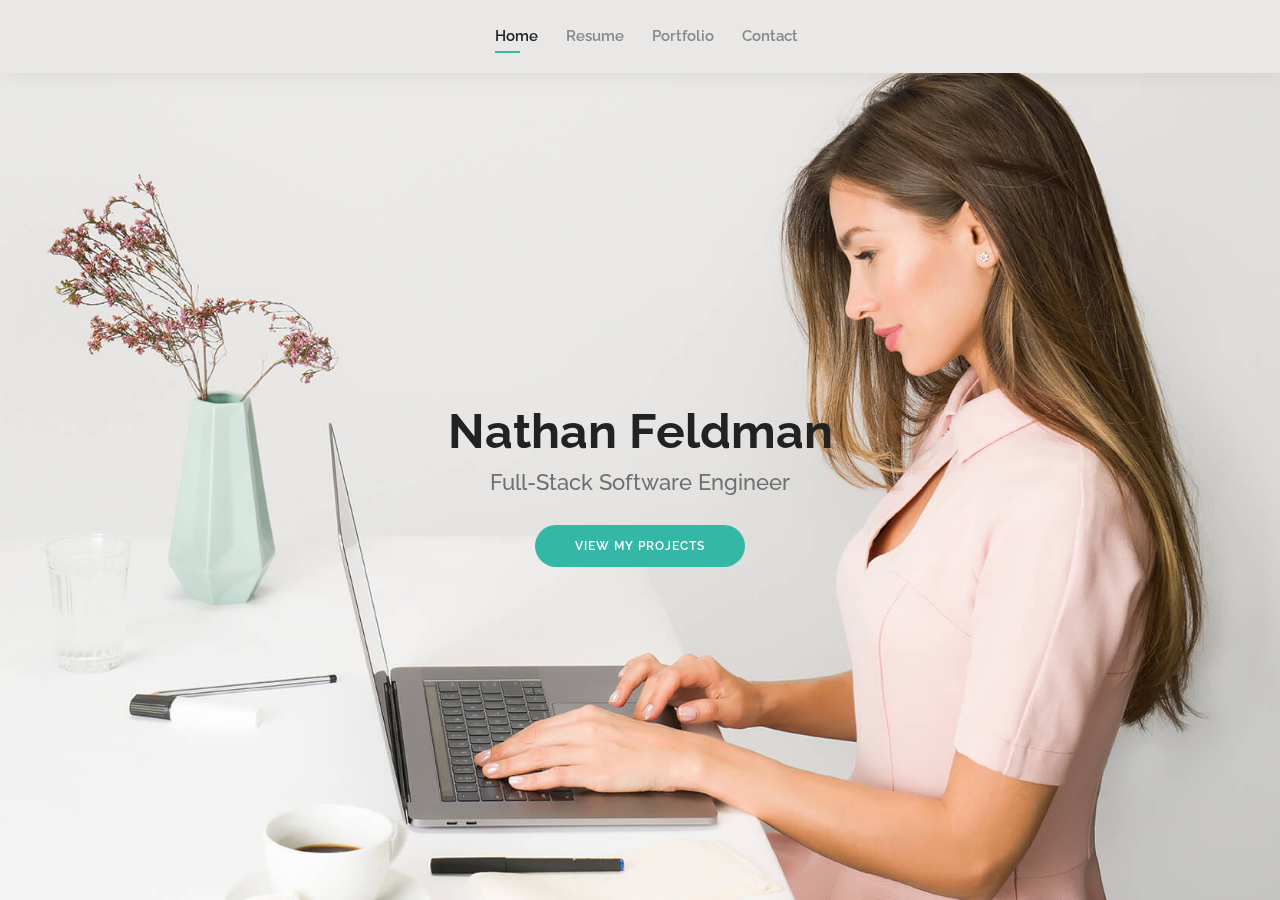
==== index.html @ bcf9ecaf "initial changes, formatting, removing content" ====
<!DOCTYPE html>
<html lang="en">

<head>
  <meta charset="utf-8">
  <meta content="width=device-width, initial-scale=1.0" name="viewport">

  <title>Nathan Feldman - Home</title>
  <meta content="" name="description">
  <meta content="" name="keywords">

  <!-- Favicons -->
  <link href="./favicon.ico" rel="icon">

  <!-- Google Fonts -->
  <link href="https://fonts.googleapis.com/css?family=Open+Sans:300,300i,400,400i,600,600i,700,700i|Raleway:300,300i,400,400i,500,500i,600,600i,700,700i|Poppins:300,300i,400,400i,500,500i,600,600i,700,700i" rel="stylesheet">

  <!-- Vendor CSS Files -->
  <link href="assets/vendor/aos/aos.css" rel="stylesheet">
  <link href="assets/vendor/bootstrap/css/bootstrap.min.css" rel="stylesheet">
  <link href="assets/vendor/bootstrap-icons/bootstrap-icons.css" rel="stylesheet">
  <link href="assets/vendor/boxicons/css/boxicons.min.css" rel="stylesheet">
  <link href="assets/vendor/glightbox/css/glightbox.min.css" rel="stylesheet">
  <link href="assets/vendor/swiper/swiper-bundle.min.css" rel="stylesheet">

  <!-- Template Main CSS File -->
  <link href="assets/css/style.css" rel="stylesheet">
</head>

<body>

  <!-- ======= Header ======= -->
  <header id="header" class="fixed-top">
    <div class="container-fluid d-flex justify-content-between align-items-center">

      <!-- Uncomment below if you prefer to use an image logo -->
      <!-- <a href="index.html" class="logo"><img src="assets/img/logo.png" alt="" class="img-fluid"></a>-->

      <nav id="navbar" class="navbar order-last order-lg-0" style="margin-left: auto; margin-right: auto;">
        <ul>
          <li><a class="active" href="index.html">Home</a></li>
          <li><a href="resume.html">Resume</a></li>
          <li><a href="portfolio.html">Portfolio</a></li>
          <li><a href="contact.html">Contact</a></li>
        </ul>
        <i class="bi bi-list mobile-nav-toggle"></i>
      </nav><!-- .navbar -->

      <div class="header-social-links">
      </div>

    </div>

  </header><!-- End Header -->

  <!-- ======= Hero Section ======= -->
  <section id="hero" class="d-flex align-items-center">
    <div class="container d-flex flex-column align-items-center" data-aos="zoom-in" data-aos-delay="100">
      <h1>Nathan Feldman</h1>
      <h2>Full-Stack Software Engineer</h2>
      <a href="portfolio.html" class="btn-about">View My Projects</a>
    </div>
  </section><!-- End Hero -->

  <div id="preloader"></div>
  <a href="#" class="back-to-top d-flex align-items-center justify-content-center"><i class="bi bi-arrow-up-short"></i></a>

  <!-- Vendor JS Files -->
  <script src="assets/vendor/aos/aos.js"></script>
  <script src="assets/vendor/bootstrap/js/bootstrap.bundle.min.js"></script>
  <script src="assets/vendor/glightbox/js/glightbox.min.js"></script>
  <script src="assets/vendor/isotope-layout/isotope.pkgd.min.js"></script>
  <script src="assets/vendor/php-email-form/validate.js"></script>
  <script src="assets/vendor/purecounter/purecounter.js"></script>
  <script src="assets/vendor/swiper/swiper-bundle.min.js"></script>
  <script src="assets/vendor/waypoints/noframework.waypoints.js"></script>

  <!-- Template Main JS File -->
  <script src="assets/js/main.js"></script>

</body>

</html>
---- assets/css/style.css ----
/**
* Template Name: Kelly - v4.6.0
* Template URL: https://bootstrapmade.com/kelly-free-bootstrap-cv-resume-html-template/
* Author: BootstrapMade.com
* License: https://bootstrapmade.com/license/
*/

/*--------------------------------------------------------------
# General
--------------------------------------------------------------*/
body {
  font-family: "Open Sans", sans-serif;
  color: #444444;
}

a {
  color: #34b7a7;
  text-decoration: none;
}

a:hover {
  color: #51cdbe;
  text-decoration: none;
}

h1, h2, h3, h4, h5, h6 {
  font-family: "Raleway", sans-serif;
}

#main {
  margin-top: 50px;
}
@media (max-width: 992px) {
  #main {
    margin-top: 30px;
  }
}

/*--------------------------------------------------------------
# Preloader
--------------------------------------------------------------*/
#preloader {
  position: fixed;
  top: 0;
  left: 0;
  right: 0;
  bottom: 0;
  z-index: 9999;
  overflow: hidden;
  background: #fff;
}

#preloader:before {
  content: "";
  position: fixed;
  top: calc(50% - 30px);
  left: calc(50% - 30px);
  border: 6px solid #34b7a7;
  border-top-color: #dcf5f2;
  border-radius: 50%;
  width: 60px;
  height: 60px;
  -webkit-animation: animate-preloader 1s linear infinite;
  animation: animate-preloader 1s linear infinite;
}

@-webkit-keyframes animate-preloader {
  0% {
    transform: rotate(0deg);
  }
  100% {
    transform: rotate(360deg);
  }
}

@keyframes animate-preloader {
  0% {
    transform: rotate(0deg);
  }
  100% {
    transform: rotate(360deg);
  }
}
/*--------------------------------------------------------------
# Back to top button
--------------------------------------------------------------*/
.back-to-top {
  position: fixed;
  visibility: hidden;
  opacity: 0;
  right: 15px;
  bottom: 15px;
  z-index: 996;
  background: #34b7a7;
  width: 40px;
  height: 40px;
  border-radius: 50px;
  transition: all 0.4s;
}
.back-to-top i {
  font-size: 24px;
  color: #fff;
  line-height: 0;
}
.back-to-top:hover {
  background: #49cbbb;
  color: #fff;
}
.back-to-top.active {
  visibility: visible;
  opacity: 1;
}

/*--------------------------------------------------------------
# Header
--------------------------------------------------------------*/
#header {
  background: #e9e8e6;
  box-shadow: 0px 0px 25px 0 rgba(0, 0, 0, 0.08);
  z-index: 997;
  padding: 15px 0;
}
#header .logo {
  font-size: 32px;
  margin: 0;
  padding: 0;
  line-height: 1;
  font-weight: 400;
  letter-spacing: 2px;
  text-transform: uppercase;
}
#header .logo a {
  color: #222222;
}
#header .logo img {
  max-height: 40px;
}
@media (max-width: 992px) {
  #header .logo {
    font-size: 28px;
  }
}

/*--------------------------------------------------------------
# Header Social Links
--------------------------------------------------------------*/
.header-social-links {
  padding-right: 15px;
}
.header-social-links a {
  color: #6f6f6f;
  padding-left: 6px;
  display: inline-block;
  line-height: 0px;
  transition: 0.3s;
  font-size: 16px;
}
.header-social-links a:hover {
  color: #34b7a7;
}

/*--------------------------------------------------------------
# Navigation Menu
--------------------------------------------------------------*/
/**
* Desktop Navigation 
*/
.navbar {
  padding: 0;
}
.navbar ul {
  margin: 0;
  padding: 0;
  display: flex;
  list-style: none;
  align-items: center;
}
.navbar li {
  position: relative;
  padding: 10px 0 10px 28px;
}
.navbar a, .navbar a:focus {
  display: flex;
  align-items: center;
  justify-content: space-between;
  font-family: "Raleway", sans-serif;
  font-size: 15px;
  font-weight: 600;
  color: #888888;
  white-space: nowrap;
  transition: 0.3s;
  position: relative;
}
.navbar a i, .navbar a:focus i {
  font-size: 12px;
  line-height: 0;
  margin-left: 5px;
}
.navbar > ul > li > a:before {
  content: "";
  position: absolute;
  width: 0;
  height: 2px;
  bottom: -5px;
  left: 0;
  background-color: #34b7a7;
  visibility: hidden;
  width: 0px;
  transition: all 0.3s ease-in-out 0s;
}
.navbar a:hover:before, .navbar li:hover > a:before, .navbar .active:before {
  visibility: visible;
  width: 25px;
}
.navbar a:hover, .navbar .active, .navbar .active:focus, .navbar li:hover > a {
  color: #222222;
}
.navbar .dropdown ul {
  display: block;
  position: absolute;
  left: 14px;
  top: calc(100% + 30px);
  margin: 0;
  padding: 10px 0;
  z-index: 99;
  opacity: 0;
  visibility: hidden;
  background: #fff;
  box-shadow: 0px 0px 30px rgba(127, 137, 161, 0.25);
  transition: 0.3s;
  border-radius: 4px;
}
.navbar .dropdown ul li {
  min-width: 200px;
  padding: 0;
}
.navbar .dropdown ul a {
  padding: 10px 20px;
  font-size: 15px;
  text-transform: none;
  font-weight: 600;
}
.navbar .dropdown ul a i {
  font-size: 12px;
}
.navbar .dropdown ul a:hover, .navbar .dropdown ul .active:hover, .navbar .dropdown ul li:hover > a {
  color: #34b7a7;
}
.navbar .dropdown:hover > ul {
  opacity: 1;
  top: 100%;
  visibility: visible;
}
.navbar .dropdown .dropdown ul {
  top: 0;
  left: calc(100% - 30px);
  visibility: hidden;
}
.navbar .dropdown .dropdown:hover > ul {
  opacity: 1;
  top: 0;
  left: 100%;
  visibility: visible;
}
@media (max-width: 1366px) {
  .navbar .dropdown .dropdown ul {
    left: -90%;
  }
  .navbar .dropdown .dropdown:hover > ul {
    left: -100%;
  }
}

/**
* Mobile Navigation 
*/
.mobile-nav-toggle {
  color: #222222;
  font-size: 28px;
  cursor: pointer;
  display: none;
  line-height: 0;
  transition: 0.5s;
}
.mobile-nav-toggle.bi-x {
  color: #fff;
}

@media (max-width: 991px) {
  .mobile-nav-toggle {
    display: block;
  }

  .navbar ul {
    display: none;
  }
}
.navbar-mobile {
  position: fixed;
  overflow: hidden;
  top: 0;
  right: 0;
  left: 0;
  bottom: 0;
  background: rgba(9, 9, 9, 0.9);
  transition: 0.3s;
  z-index: 999;
}
.navbar-mobile .mobile-nav-toggle {
  position: absolute;
  top: 15px;
  right: 15px;
}
.navbar-mobile ul {
  display: block;
  position: absolute;
  top: 55px;
  right: 15px;
  bottom: 15px;
  left: 15px;
  padding: 10px 0;
  border-radius: 10px;
  background-color: #fff;
  overflow-y: auto;
  transition: 0.3s;
}
.navbar-mobile a, .navbar-mobile a:focus {
  font-size: 15px;
  padding-right: 15px;
  color: #222222;
}
.navbar-mobile a:hover, .navbar-mobile .active, .navbar-mobile li:hover > a {
  color: #34b7a7;
}
.navbar-mobile .getstarted, .navbar-mobile .getstarted:focus {
  margin: 15px;
}
.navbar-mobile .dropdown ul {
  position: static;
  display: none;
  margin: 10px 20px;
  padding: 10px 0;
  z-index: 99;
  opacity: 1;
  visibility: visible;
  background: #fff;
  box-shadow: 0px 0px 30px rgba(127, 137, 161, 0.25);
}
.navbar-mobile .dropdown ul li {
  min-width: 200px;
}
.navbar-mobile .dropdown ul a {
  padding: 10px 20px;
}
.navbar-mobile .dropdown ul a i {
  font-size: 12px;
}
.navbar-mobile .dropdown ul a:hover, .navbar-mobile .dropdown ul .active:hover, .navbar-mobile .dropdown ul li:hover > a {
  color: #34b7a7;
}
.navbar-mobile .dropdown > .dropdown-active {
  display: block;
}

/*--------------------------------------------------------------
# Hero Section
--------------------------------------------------------------*/
#hero {
  width: 100%;
  height: 100vh;
  background: url("../img/hero-bg.jpg") top right;
  background-size: cover;
}
#hero .container {
  padding-top: 70px;
  position: relative;
}
@media (max-width: 992px) {
  #hero .container {
    padding-top: 58px;
  }
}
#hero h1 {
  margin: 0;
  font-size: 48px;
  font-weight: 700;
  line-height: 56px;
  color: #222222;
}
#hero h2 {
  color: #6f6f6f;
  margin: 10px 0 0 0;
  font-size: 22px;
}
#hero .btn-about {
  font-family: "Raleway", sans-serif;
  text-transform: uppercase;
  font-weight: 600;
  font-size: 12px;
  letter-spacing: 1px;
  display: inline-block;
  padding: 12px 40px;
  border-radius: 50px;
  transition: 0.5s;
  margin-top: 30px;
  color: #fff;
  background: #34b7a7;
}
#hero .btn-about:hover {
  background: #3dc8b7;
}
@media (min-width: 1024px) {
  #hero {
    background-attachment: fixed;
  }
}
@media (max-width: 992px) {
  #hero:before {
    content: "";
    background: rgba(255, 255, 255, 0.8);
    position: absolute;
    bottom: 0;
    top: 0;
    left: 0;
    right: 0;
  }
  #hero h1 {
    font-size: 28px;
    line-height: 36px;
  }
  #hero h2 {
    font-size: 18px;
    line-height: 24px;
  }
}

/*--------------------------------------------------------------
# Sections General
--------------------------------------------------------------*/
section {
  padding: 60px 0;
}

.section-bg {
  background-color: #e7f8f6;
}

.section-title {
  text-align: center;
  padding-bottom: 30px;
}
.section-title h2 {
  font-size: 32px;
  font-weight: bold;
  text-transform: uppercase;
  margin-bottom: 20px;
  padding-bottom: 20px;
  position: relative;
}
.section-title h2::after {
  content: "";
  position: absolute;
  display: block;
  width: 50px;
  height: 3px;
  background: #34b7a7;
  bottom: 0;
  left: calc(50% - 25px);
}
.section-title p {
  margin-bottom: 0;
}

/*--------------------------------------------------------------
# Cta
--------------------------------------------------------------*/
.cta {
  background: linear-gradient(rgba(0, 0, 0, 0.6), rgba(0, 0, 0, 0.6)), url("../img/bg-1.jpg") fixed center center;
  background-size: cover;
  padding: 80px 0;
}
.cta h3 {
  color: #fff;
  font-size: 28px;
  font-weight: 700;
}
.cta p {
  color: #fff;
}
.cta .cta-btn {
  font-family: "Raleway", sans-serif;
  text-transform: uppercase;
  font-weight: 500;
  font-size: 16px;
  letter-spacing: 1px;
  display: inline-block;
  padding: 8px 20px;
  border-radius: 2px;
  transition: 0.5s;
  margin: 10px;
  border: 2px solid #fff;
  color: #fff;
}
.cta .cta-btn:hover {
  background: #34b7a7;
  border: 2px solid #34b7a7;
}
@media (max-width: 1024px) {
  .cta {
    background-attachment: scroll;
  }
}
@media (min-width: 769px) {
  .cta .cta-btn-container {
    display: flex;
    align-items: center;
    justify-content: flex-end;
  }
}

/*--------------------------------------------------------------
# About
--------------------------------------------------------------*/
.about .content h3 {
  font-weight: 700;
  font-size: 26px;
  color: #555555;
}
.about .content ul {
  list-style: none;
  padding: 0;
}
.about .content ul li {
  padding-bottom: 10px;
}
.about .content ul i {
  font-size: 20px;
  padding-right: 2px;
  color: #34b7a7;
}
.about .content p:last-child {
  margin-bottom: 0;
}

/*--------------------------------------------------------------
# Skills
--------------------------------------------------------------*/
.skills .progress {
  height: 60px;
  display: block;
  background: none;
  border-radius: 0;
}
.skills .progress .skill {
  padding: 10px 0;
  margin: 0 0 6px 0;
  text-transform: uppercase;
  display: block;
  font-weight: 600;
  font-family: "Poppins", sans-serif;
  color: #222222;
}
.skills .progress .skill .val {
  float: right;
  font-style: normal;
}
.skills .progress-bar-wrap {
  background: #f3f3f3;
}
.skills .progress-bar {
  width: 1px;
  height: 10px;
  transition: 0.9s;
  background-color: #34b7a7;
}

/*--------------------------------------------------------------
# Facts
--------------------------------------------------------------*/
.facts .counters span {
  font-size: 48px;
  display: block;
  color: #34b7a7;
}
.facts .counters p {
  padding: 0;
  margin: 0 0 20px 0;
  font-family: "Raleway", sans-serif;
  font-size: 14px;
}

/*--------------------------------------------------------------
# Testimonials
--------------------------------------------------------------*/
.testimonials .section-header {
  margin-bottom: 40px;
}
.testimonials .testimonials-carousel, .testimonials .testimonials-slider {
  overflow: hidden;
}
.testimonials .testimonial-item {
  text-align: center;
}
.testimonials .testimonial-item .testimonial-img {
  width: 120px;
  border-radius: 50%;
  border: 4px solid #fff;
  margin: 0 auto;
}
.testimonials .testimonial-item h3 {
  font-size: 20px;
  font-weight: bold;
  margin: 10px 0 5px 0;
  color: #111;
}
.testimonials .testimonial-item h4 {
  font-size: 14px;
  color: #999;
  margin: 0 0 15px 0;
}
.testimonials .testimonial-item .quote-icon-left, .testimonials .testimonial-item .quote-icon-right {
  color: #c8efea;
  font-size: 26px;
}
.testimonials .testimonial-item .quote-icon-left {
  display: inline-block;
  left: -5px;
  position: relative;
}
.testimonials .testimonial-item .quote-icon-right {
  display: inline-block;
  right: -5px;
  position: relative;
  top: 10px;
}
.testimonials .testimonial-item p {
  font-style: italic;
  margin: 0 auto 15px auto;
}
@media (min-width: 992px) {
  .testimonials .testimonial-item p {
    width: 80%;
  }
}
.testimonials .swiper-pagination {
  margin-top: 20px;
  position: relative;
}
.testimonials .swiper-pagination .swiper-pagination-bullet {
  width: 12px;
  height: 12px;
  background-color: #fff;
  opacity: 1;
  border: 1px solid #34b7a7;
}
.testimonials .swiper-pagination .swiper-pagination-bullet-active {
  background-color: #34b7a7;
}

/*--------------------------------------------------------------
# Resume
--------------------------------------------------------------*/
.resume .resume-title {
  font-size: 26px;
  font-weight: 400;
  margin-top: 20px;
  margin-bottom: 20px;
  color: #222222;
}
.resume .resume-item {
  padding: 0 0 20px 20px;
  margin-top: -2px;
  border-left: 2px solid #34b7a7;
  position: relative;
}
.resume .resume-item h4 {
  line-height: 18px;
  font-size: 18px;
  font-weight: 600;
  font-family: "Poppins", sans-serif;
  color: #1d685f;
  margin-bottom: 10px;
}
.resume .resume-item h5 {
  font-size: 16px;
  background: #effbf9;
  padding: 5px 15px;
  display: inline-block;
  font-weight: 600;
  margin-bottom: 10px;
  color: #34b7a7;
}
.resume .resume-item ul {
  padding-left: 20px;
}
.resume .resume-item ul li {
  padding-bottom: 10px;
}
.resume .resume-item:last-child {
  padding-bottom: 0;
}
.resume .resume-item::before {
  content: "";
  position: absolute;
  width: 16px;
  height: 16px;
  border-radius: 50px;
  left: -9px;
  top: 0;
  background: #fff;
  border: 2px solid #34b7a7;
}

/*--------------------------------------------------------------
# Services
--------------------------------------------------------------*/
.services .icon-box {
  text-align: center;
  padding: 70px 20px 80px 20px;
  transition: all ease-in-out 0.3s;
  background: #fff;
  box-shadow: 0px 0 35px 0 rgba(0, 0, 0, 0.08);
}
.services .icon-box .icon {
  margin: 0 auto;
  width: 100px;
  height: 100px;
  display: flex;
  align-items: center;
  justify-content: center;
  transition: ease-in-out 0.3s;
  position: relative;
}
.services .icon-box .icon i {
  font-size: 36px;
  transition: 0.5s;
  position: relative;
}
.services .icon-box .icon svg {
  position: absolute;
  top: 0;
  left: 0;
}
.services .icon-box .icon svg path {
  transition: 0.5s;
  fill: #f5f5f5;
}
.services .icon-box h4 {
  font-weight: 600;
  margin: 10px 0 15px 0;
  font-size: 22px;
}
.services .icon-box h4 a {
  color: #222222;
  transition: ease-in-out 0.3s;
}
.services .icon-box p {
  line-height: 24px;
  font-size: 14px;
  margin-bottom: 0;
}
.services .iconbox-blue i {
  color: #47aeff;
}
.services .iconbox-blue:hover .icon i {
  color: #fff;
}
.services .iconbox-blue:hover .icon path {
  fill: #47aeff;
}
.services .iconbox-orange i {
  color: #ffa76e;
}
.services .iconbox-orange:hover .icon i {
  color: #fff;
}
.services .iconbox-orange:hover .icon path {
  fill: #ffa76e;
}
.services .iconbox-pink i {
  color: #e80368;
}
.services .iconbox-pink:hover .icon i {
  color: #fff;
}
.services .iconbox-pink:hover .icon path {
  fill: #e80368;
}
.services .iconbox-yellow i {
  color: #ffbb2c;
}
.services .iconbox-yellow:hover .icon i {
  color: #fff;
}
.services .iconbox-yellow:hover .icon path {
  fill: #ffbb2c;
}
.services .iconbox-red i {
  color: #ff5828;
}
.services .iconbox-red:hover .icon i {
  color: #fff;
}
.services .iconbox-red:hover .icon path {
  fill: #ff5828;
}
.services .iconbox-teal i {
  color: #11dbcf;
}
.services .iconbox-teal:hover .icon i {
  color: #fff;
}
.services .iconbox-teal:hover .icon path {
  fill: #11dbcf;
}

/*--------------------------------------------------------------
# Portfolio
--------------------------------------------------------------*/
.portfolio .portfolio-item {
  margin-bottom: 30px;
}
.portfolio #portfolio-flters {
  padding: 0;
  margin: 0 auto 20px auto;
  list-style: none;
  text-align: center;
}
.portfolio #portfolio-flters li {
  cursor: pointer;
  display: inline-block;
  padding: 8px 16px 10px 16px;
  font-size: 13px;
  font-weight: 500;
  line-height: 1;
  text-transform: uppercase;
  color: #444444;
  margin-bottom: 5px;
  transition: all 0.3s ease-in-out;
  border-radius: 50px;
}
.portfolio #portfolio-flters li:hover, .portfolio #portfolio-flters li.filter-active {
  color: #fff;
  background: #34b7a7;
}
.portfolio #portfolio-flters li:last-child {
  margin-right: 0;
}
.portfolio .portfolio-wrap {
  transition: 0.3s;
  position: relative;
  overflow: hidden;
  z-index: 1;
  background: rgba(34, 34, 34, 0.6);
}
.portfolio .portfolio-wrap::before {
  content: "";
  background: rgba(34, 34, 34, 0.6);
  position: absolute;
  left: 0;
  right: 0;
  top: 0;
  bottom: 0;
  transition: all ease-in-out 0.3s;
  z-index: 2;
  opacity: 0;
}
.portfolio .portfolio-wrap img {
  transition: all ease-in-out 0.3s;
}
.portfolio .portfolio-wrap .portfolio-info {
  opacity: 0;
  position: absolute;
  top: 0;
  left: 0;
  right: 0;
  bottom: 0;
  z-index: 3;
  transition: all ease-in-out 0.3s;
  display: flex;
  flex-direction: column;
  justify-content: flex-end;
  align-items: flex-start;
  padding: 20px;
}
.portfolio .portfolio-wrap .portfolio-info h4 {
  font-size: 20px;
  color: #fff;
  font-weight: 600;
}
.portfolio .portfolio-wrap .portfolio-info p {
  color: rgba(255, 255, 255, 0.7);
  font-size: 14px;
  text-transform: uppercase;
  padding: 0;
  margin: 0;
  font-style: italic;
}
.portfolio .portfolio-wrap .portfolio-links {
  text-align: center;
  z-index: 4;
}
.portfolio .portfolio-wrap .portfolio-links a {
  color: #fff;
  margin: 0 5px 0 0;
  font-size: 28px;
  display: inline-block;
  transition: 0.3s;
}
.portfolio .portfolio-wrap .portfolio-links a:hover {
  color: #78d9cd;
}
.portfolio .portfolio-wrap:hover::before {
  opacity: 1;
}
.portfolio .portfolio-wrap:hover img {
  transform: scale(1.2);
}
.portfolio .portfolio-wrap:hover .portfolio-info {
  opacity: 1;
}

/*--------------------------------------------------------------
# Portfolio Details
--------------------------------------------------------------*/
.portfolio-details {
  padding-top: 0;
}
.portfolio-details .portfolio-details-slider img {
  width: 100%;
}
.portfolio-details .portfolio-details-slider .swiper-pagination {
  margin-top: 20px;
  position: relative;
}
.portfolio-details .portfolio-details-slider .swiper-pagination .swiper-pagination-bullet {
  width: 12px;
  height: 12px;
  background-color: #fff;
  opacity: 1;
  border: 1px solid #34b7a7;
}
.portfolio-details .portfolio-details-slider .swiper-pagination .swiper-pagination-bullet-active {
  background-color: #34b7a7;
}
.portfolio-details .portfolio-info {
  padding: 30px;
  box-shadow: 0px 0 30px rgba(34, 34, 34, 0.08);
}
.portfolio-details .portfolio-info h3 {
  font-size: 22px;
  font-weight: 700;
  margin-bottom: 20px;
  padding-bottom: 20px;
  border-bottom: 1px solid #eee;
}
.portfolio-details .portfolio-info ul {
  list-style: none;
  padding: 0;
  font-size: 15px;
}
.portfolio-details .portfolio-info ul li + li {
  margin-top: 10px;
}
.portfolio-details .portfolio-description {
  padding-top: 30px;
}
.portfolio-details .portfolio-description h2 {
  font-size: 26px;
  font-weight: 700;
  margin-bottom: 20px;
}
.portfolio-details .portfolio-description p {
  padding: 0;
}

/*--------------------------------------------------------------
# Contact
--------------------------------------------------------------*/
.contact .info {
  width: 100%;
  background: #fff;
}
.contact .info i {
  font-size: 20px;
  color: #34b7a7;
  float: left;
  width: 44px;
  height: 44px;
  background: #effbf9;
  display: flex;
  justify-content: center;
  align-items: center;
  border-radius: 50px;
  transition: all 0.3s ease-in-out;
}
.contact .info h4 {
  padding: 0 0 0 60px;
  font-size: 22px;
  font-weight: 600;
  margin-bottom: 5px;
  color: #222222;
}
.contact .info p {
  padding: 0 0 0 60px;
  margin-bottom: 0;
  font-size: 14px;
  color: #555555;
}
.contact .info .email, .contact .info .phone {
  margin-top: 40px;
}
.contact .info .email:hover i, .contact .info .address:hover i, .contact .info .phone:hover i {
  background: #34b7a7;
  color: #fff;
}
.contact .php-email-form {
  width: 100%;
  background: #fff;
}
.contact .php-email-form .form-group {
  padding-bottom: 8px;
}
.contact .php-email-form .error-message {
  display: none;
  color: #fff;
  background: #ed3c0d;
  text-align: center;
  padding: 15px;
  font-weight: 600;
}
.contact .php-email-form .sent-message {
  display: none;
  color: #fff;
  background: #18d26e;
  text-align: center;
  padding: 15px;
  font-weight: 600;
}
.contact .php-email-form .loading {
  display: none;
  background: #fff;
  text-align: center;
  padding: 15px;
}
.contact .php-email-form .loading:before {
  content: "";
  display: inline-block;
  border-radius: 50%;
  width: 24px;
  height: 24px;
  margin: 0 10px -6px 0;
  border: 3px solid #18d26e;
  border-top-color: #eee;
  -webkit-animation: animate-loading 1s linear infinite;
  animation: animate-loading 1s linear infinite;
}
.contact .php-email-form input, .contact .php-email-form textarea {
  border-radius: 4px;
  box-shadow: none;
  font-size: 14px;
}
.contact .php-email-form input:focus, .contact .php-email-form textarea:focus {
  border-color: #34b7a7;
}
.contact .php-email-form input {
  height: 44px;
}
.contact .php-email-form textarea {
  padding: 10px 12px;
}
.contact .php-email-form button[type=submit] {
  background: #34b7a7;
  border: 0;
  padding: 10px 30px 12px 30px;
  color: #fff;
  transition: 0.4s;
  border-radius: 50px;
}
.contact .php-email-form button[type=submit]:hover {
  background: #3dc8b7;
}
@-webkit-keyframes animate-loading {
  0% {
    transform: rotate(0deg);
  }
  100% {
    transform: rotate(360deg);
  }
}
@keyframes animate-loading {
  0% {
    transform: rotate(0deg);
  }
  100% {
    transform: rotate(360deg);
  }
}

/*--------------------------------------------------------------
# Footer
--------------------------------------------------------------*/
#footer {
  background: #e9e8e6;
  padding: 30px 0;
  color: #222222;
  font-size: 14px;
  text-align: center;
}
#footer .credits {
  padding-top: 5px;
  font-size: 13px;
}
#footer .credits a {
  color: #34b7a7;
}
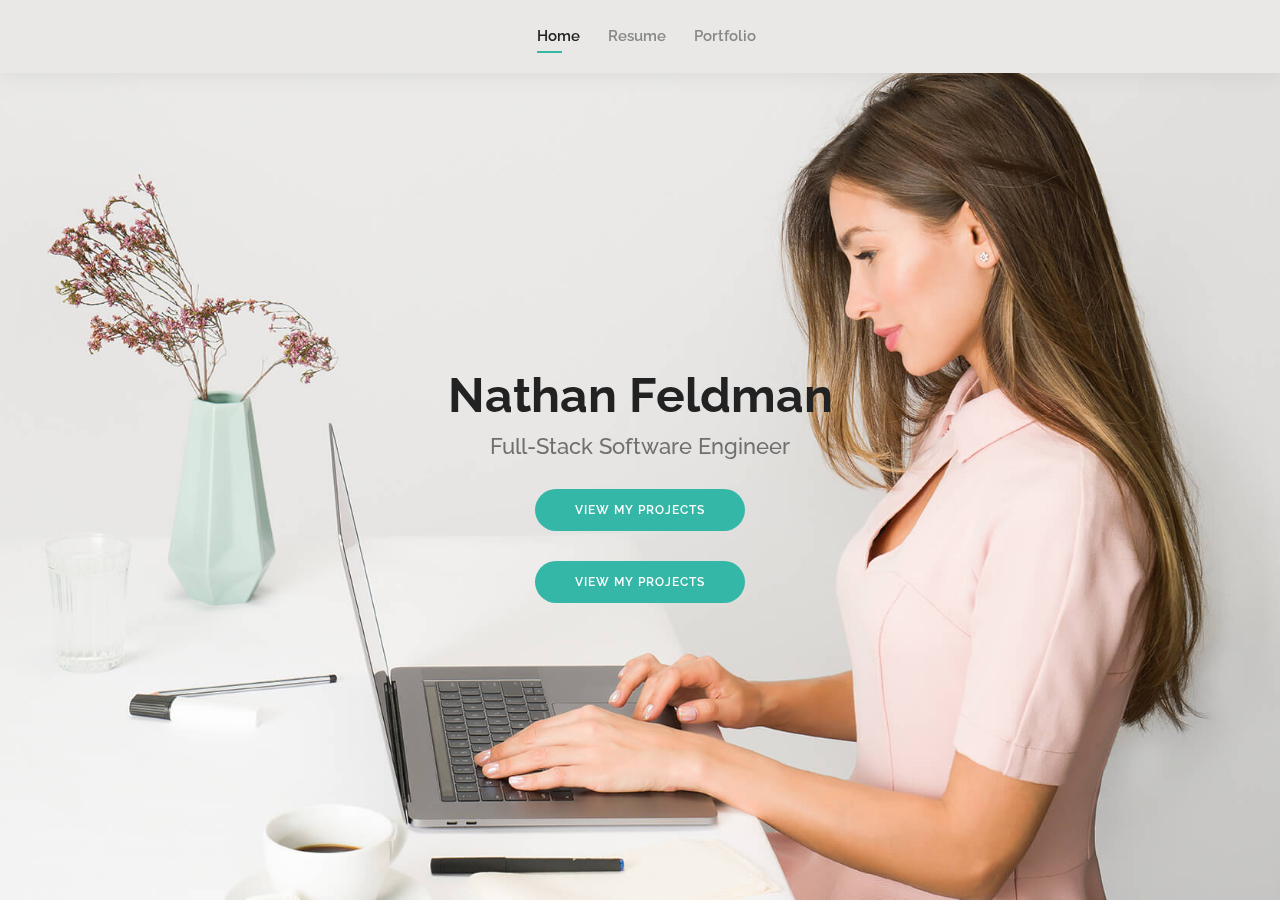
==== commit b8ff9f73: "remove contact, edit resume" ====
--- a/index.html
+++ b/index.html
@@ -41,7 +41,6 @@
           <li><a class="active" href="index.html">Home</a></li>
           <li><a href="resume.html">Resume</a></li>
           <li><a href="portfolio.html">Portfolio</a></li>
-          <li><a href="contact.html">Contact</a></li>
         </ul>
         <i class="bi bi-list mobile-nav-toggle"></i>
       </nav><!-- .navbar -->
@@ -58,6 +57,7 @@
     <div class="container d-flex flex-column align-items-center" data-aos="zoom-in" data-aos-delay="100">
       <h1>Nathan Feldman</h1>
       <h2>Full-Stack Software Engineer</h2>
+      <a href="portfolio.html" class="btn-about">View My Projects</a>
       <a href="portfolio.html" class="btn-about">View My Projects</a>
     </div>
   </section><!-- End Hero -->
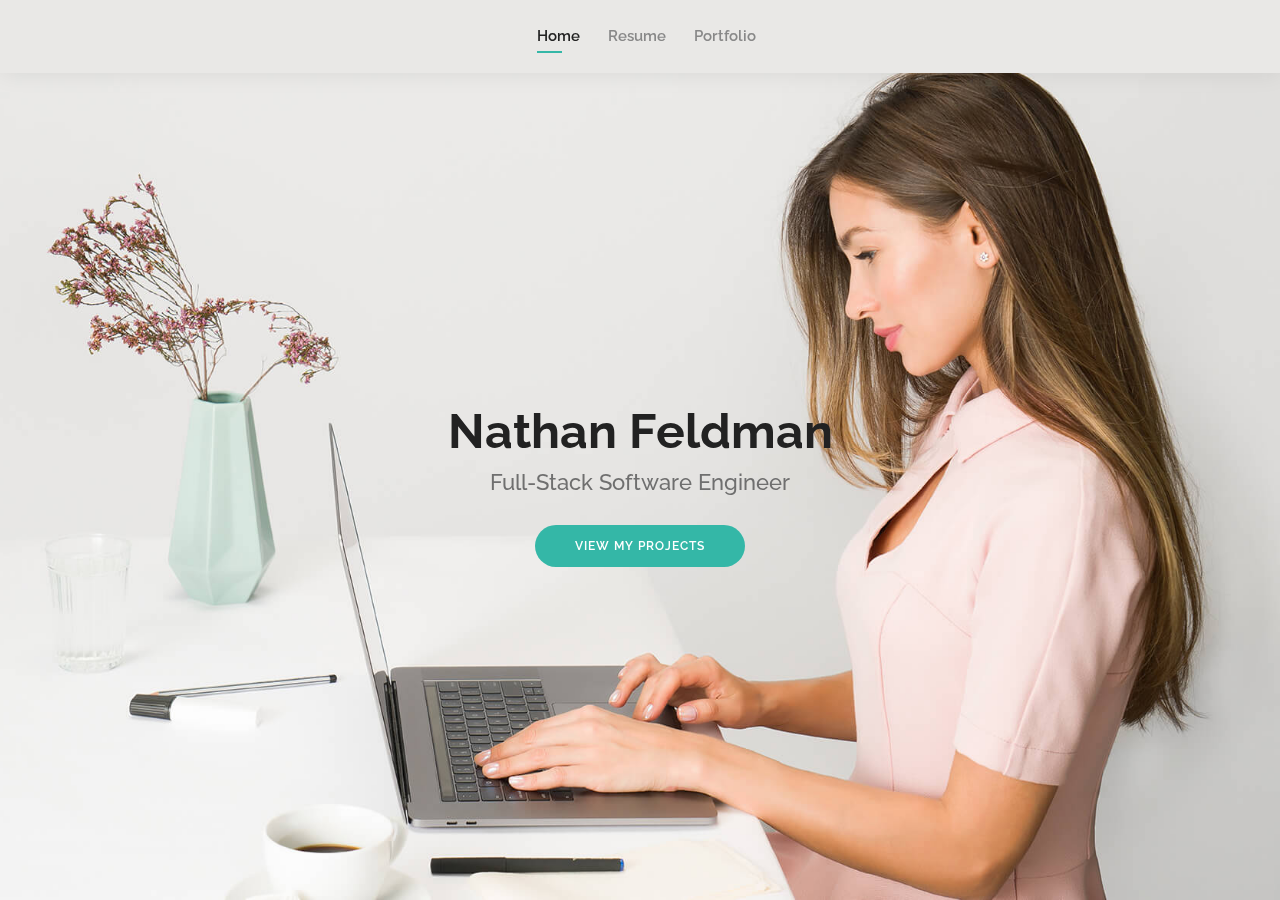
==== commit 8b903d9f: "put resume in root branch" ====
--- a/index.html
+++ b/index.html
@@ -58,7 +58,6 @@
       <h1>Nathan Feldman</h1>
       <h2>Full-Stack Software Engineer</h2>
       <a href="portfolio.html" class="btn-about">View My Projects</a>
-      <a href="portfolio.html" class="btn-about">View My Projects</a>
     </div>
   </section><!-- End Hero -->
 
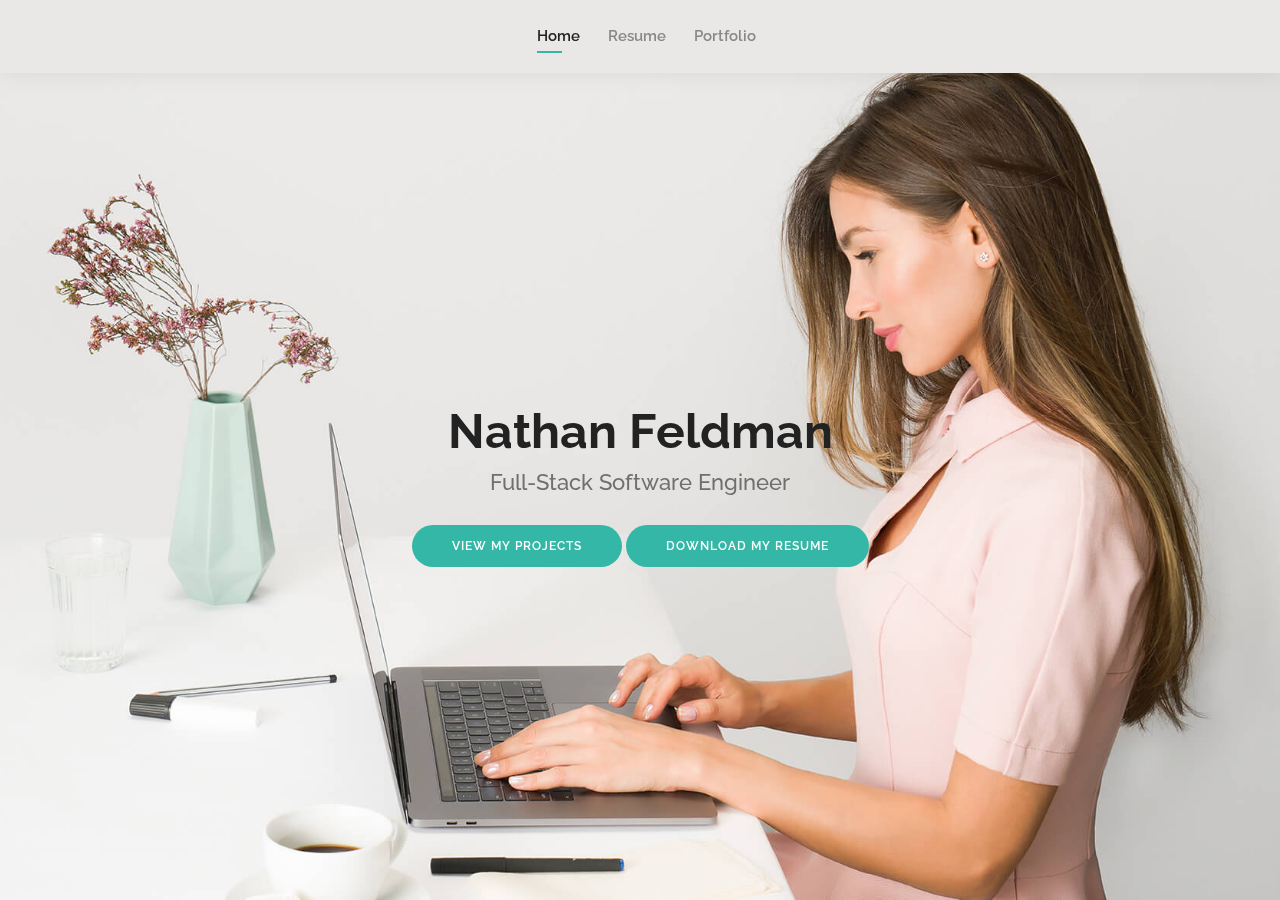
==== commit 761ed21e: "finish resume" ====
--- a/index.html
+++ b/index.html
@@ -57,7 +57,8 @@
     <div class="container d-flex flex-column align-items-center" data-aos="zoom-in" data-aos-delay="100">
       <h1>Nathan Feldman</h1>
       <h2>Full-Stack Software Engineer</h2>
-      <a href="portfolio.html" class="btn-about">View My Projects</a>
+      <span><a href="portfolio.html" class="btn-about">View My Projects</a>
+      <a href="Resume.pdf" target="_blank" class="btn-about">Download My Resume</a></span>
     </div>
   </section><!-- End Hero -->
 
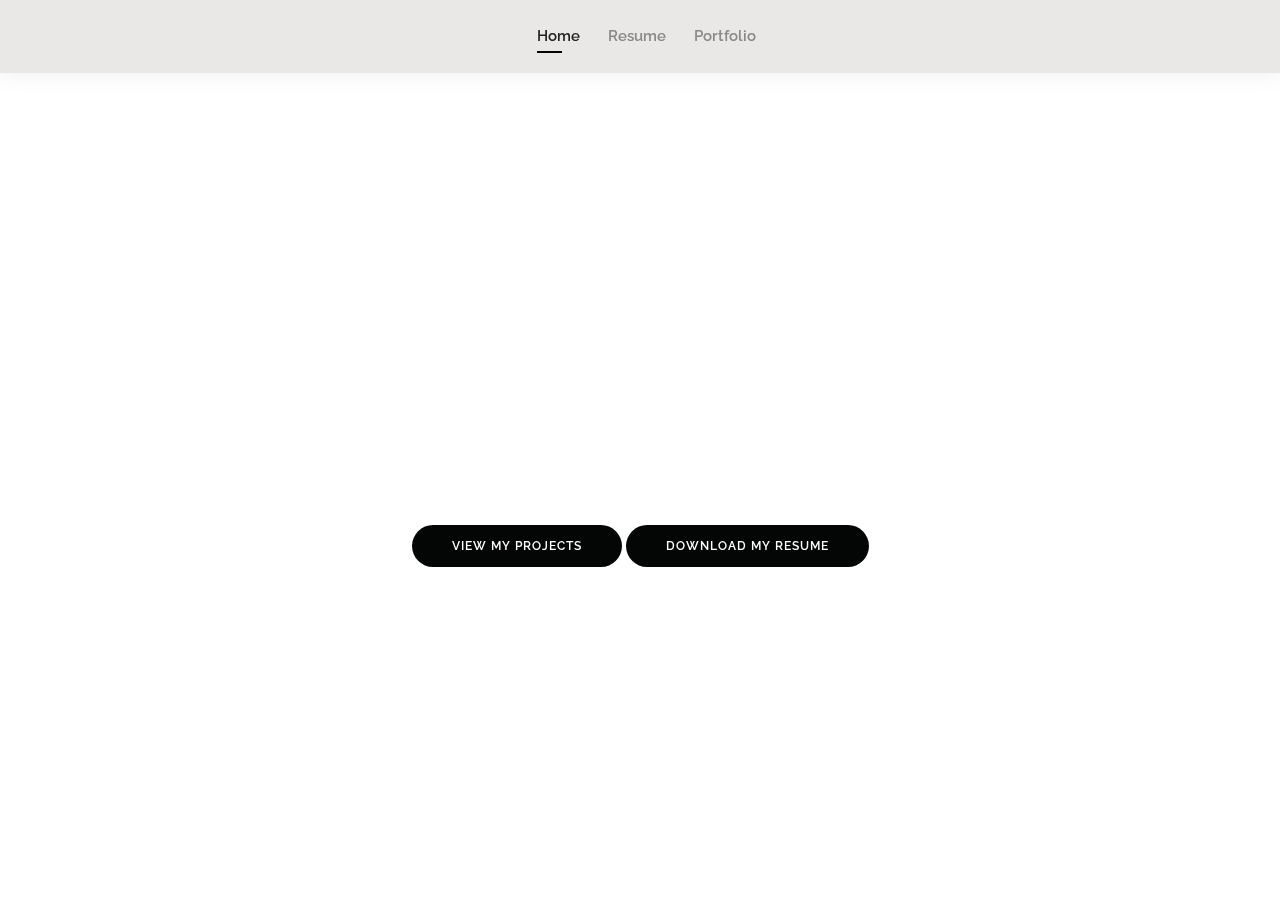
==== commit dcbfcac4: "photo, color scheme" ====
--- a/index.html
+++ b/index.html
@@ -55,8 +55,8 @@
   <!-- ======= Hero Section ======= -->
   <section id="hero" class="d-flex align-items-center">
     <div class="container d-flex flex-column align-items-center" data-aos="zoom-in" data-aos-delay="100">
-      <h1>Nathan Feldman</h1>
-      <h2>Full-Stack Software Engineer</h2>
+      <h1 style="color: white">Nathan Feldman</h1>
+      <h2 style="color: white">Full-Stack Software Engineer</h2>
       <span><a href="portfolio.html" class="btn-about">View My Projects</a>
       <a href="Resume.pdf" target="_blank" class="btn-about">Download My Resume</a></span>
     </div>
--- a/assets/css/style.css
+++ b/assets/css/style.css
@@ -1,10 +1,10 @@
-/**
-* Template Name: Kelly - v4.6.0
-* Template URL: https://bootstrapmade.com/kelly-free-bootstrap-cv-resume-html-template/
-* Author: BootstrapMade.com
-* License: https://bootstrapmade.com/license/
-*/
-
+/**
+* Template Name: Kelly - v4.6.0
+* Template URL: https://bootstrapmade.com/kelly-free-bootstrap-cv-resume-html-template/
+* Author: BootstrapMade.com
+* License: https://bootstrapmade.com/license/
+*/
+
 /*--------------------------------------------------------------
 # General
 --------------------------------------------------------------*/
@@ -14,7 +14,7 @@
 }
 
 a {
-  color: #34b7a7;
+  color: #040605;
   text-decoration: none;
 }
 
@@ -55,7 +55,7 @@
   position: fixed;
   top: calc(50% - 30px);
   left: calc(50% - 30px);
-  border: 6px solid #34b7a7;
+  border: 6px solid #040605;
   border-top-color: #dcf5f2;
   border-radius: 50%;
   width: 60px;
@@ -91,7 +91,7 @@
   right: 15px;
   bottom: 15px;
   z-index: 996;
-  background: #34b7a7;
+  background: #040605;
   width: 40px;
   height: 40px;
   border-radius: 50px;
@@ -103,7 +103,7 @@
   line-height: 0;
 }
 .back-to-top:hover {
-  background: #49cbbb;
+  background: #3b3f3f81;
   color: #fff;
 }
 .back-to-top.active {
@@ -156,7 +156,7 @@
   font-size: 16px;
 }
 .header-social-links a:hover {
-  color: #34b7a7;
+  color: #040605;
 }
 
 /*--------------------------------------------------------------
@@ -203,7 +203,7 @@
   height: 2px;
   bottom: -5px;
   left: 0;
-  background-color: #34b7a7;
+  background-color: #040605;
   visibility: hidden;
   width: 0px;
   transition: all 0.3s ease-in-out 0s;
@@ -244,7 +244,7 @@
   font-size: 12px;
 }
 .navbar .dropdown ul a:hover, .navbar .dropdown ul .active:hover, .navbar .dropdown ul li:hover > a {
-  color: #34b7a7;
+  color: #040605;
 }
 .navbar .dropdown:hover > ul {
   opacity: 1;
@@ -330,7 +330,7 @@
   color: #222222;
 }
 .navbar-mobile a:hover, .navbar-mobile .active, .navbar-mobile li:hover > a {
-  color: #34b7a7;
+  color: #040605;
 }
 .navbar-mobile .getstarted, .navbar-mobile .getstarted:focus {
   margin: 15px;
@@ -356,7 +356,7 @@
   font-size: 12px;
 }
 .navbar-mobile .dropdown ul a:hover, .navbar-mobile .dropdown ul .active:hover, .navbar-mobile .dropdown ul li:hover > a {
-  color: #34b7a7;
+  color: #040605;
 }
 .navbar-mobile .dropdown > .dropdown-active {
   display: block;
@@ -368,7 +368,7 @@
 #hero {
   width: 100%;
   height: 100vh;
-  background: url("../img/hero-bg.jpg") top right;
+  background: url("../../chessphoto.png") top right;
   background-size: cover;
 }
 #hero .container {
@@ -404,10 +404,10 @@
   transition: 0.5s;
   margin-top: 30px;
   color: #fff;
-  background: #34b7a7;
+  background: #040605;
 }
 #hero .btn-about:hover {
-  background: #3dc8b7;
+  background: #484848;
 }
 @media (min-width: 1024px) {
   #hero {
@@ -463,7 +463,7 @@
   display: block;
   width: 50px;
   height: 3px;
-  background: #34b7a7;
+  background: #040605;
   bottom: 0;
   left: calc(50% - 25px);
 }
@@ -502,8 +502,8 @@
   color: #fff;
 }
 .cta .cta-btn:hover {
-  background: #34b7a7;
-  border: 2px solid #34b7a7;
+  background: #040605;
+  border: 2px solid #040605;
 }
 @media (max-width: 1024px) {
   .cta {
@@ -536,7 +536,7 @@
 .about .content ul i {
   font-size: 20px;
   padding-right: 2px;
-  color: #34b7a7;
+  color: #040605;
 }
 .about .content p:last-child {
   margin-bottom: 0;
@@ -571,7 +571,7 @@
   width: 1px;
   height: 10px;
   transition: 0.9s;
-  background-color: #34b7a7;
+  background-color: #040605;
 }
 
 /*--------------------------------------------------------------
@@ -580,7 +580,7 @@
 .facts .counters span {
   font-size: 48px;
   display: block;
-  color: #34b7a7;
+  color: #040605;
 }
 .facts .counters p {
   padding: 0;
@@ -651,10 +651,10 @@
   height: 12px;
   background-color: #fff;
   opacity: 1;
-  border: 1px solid #34b7a7;
+  border: 1px solid #040605;
 }
 .testimonials .swiper-pagination .swiper-pagination-bullet-active {
-  background-color: #34b7a7;
+  background-color: #040605;
 }
 
 /*--------------------------------------------------------------
@@ -670,7 +670,7 @@
 .resume .resume-item {
   padding: 0 0 20px 20px;
   margin-top: -2px;
-  border-left: 2px solid #34b7a7;
+  border-left: 2px solid #040605;
   position: relative;
 }
 .resume .resume-item h4 {
@@ -678,17 +678,17 @@
   font-size: 18px;
   font-weight: 600;
   font-family: "Poppins", sans-serif;
-  color: #1d685f;
+  color: #000000;
   margin-bottom: 10px;
 }
 .resume .resume-item h5 {
   font-size: 16px;
-  background: #effbf9;
+  background: #e8e8e8;
   padding: 5px 15px;
   display: inline-block;
   font-weight: 600;
   margin-bottom: 10px;
-  color: #34b7a7;
+  color: #040605;
 }
 .resume .resume-item ul {
   padding-left: 20px;
@@ -708,7 +708,7 @@
   left: -9px;
   top: 0;
   background: #fff;
-  border: 2px solid #34b7a7;
+  border: 2px solid #040605;
 }
 
 /*--------------------------------------------------------------
@@ -841,7 +841,7 @@
 }
 .portfolio #portfolio-flters li:hover, .portfolio #portfolio-flters li.filter-active {
   color: #fff;
-  background: #34b7a7;
+  background: #040605;
 }
 .portfolio #portfolio-flters li:last-child {
   margin-right: 0;
@@ -938,10 +938,10 @@
   height: 12px;
   background-color: #fff;
   opacity: 1;
-  border: 1px solid #34b7a7;
+  border: 1px solid #040605;
 }
 .portfolio-details .portfolio-details-slider .swiper-pagination .swiper-pagination-bullet-active {
-  background-color: #34b7a7;
+  background-color: #040605;
 }
 .portfolio-details .portfolio-info {
   padding: 30px;
@@ -983,7 +983,7 @@
 }
 .contact .info i {
   font-size: 20px;
-  color: #34b7a7;
+  color: #040605;
   float: left;
   width: 44px;
   height: 44px;
@@ -1011,7 +1011,7 @@
   margin-top: 40px;
 }
 .contact .info .email:hover i, .contact .info .address:hover i, .contact .info .phone:hover i {
-  background: #34b7a7;
+  background: #040605;
   color: #fff;
 }
 .contact .php-email-form {
@@ -1061,7 +1061,7 @@
   font-size: 14px;
 }
 .contact .php-email-form input:focus, .contact .php-email-form textarea:focus {
-  border-color: #34b7a7;
+  border-color: #040605;
 }
 .contact .php-email-form input {
   height: 44px;
@@ -1070,7 +1070,7 @@
   padding: 10px 12px;
 }
 .contact .php-email-form button[type=submit] {
-  background: #34b7a7;
+  background: #040605;
   border: 0;
   padding: 10px 30px 12px 30px;
   color: #fff;
@@ -1112,5 +1112,5 @@
   font-size: 13px;
 }
 #footer .credits a {
-  color: #34b7a7;
+  color: #040605;
 }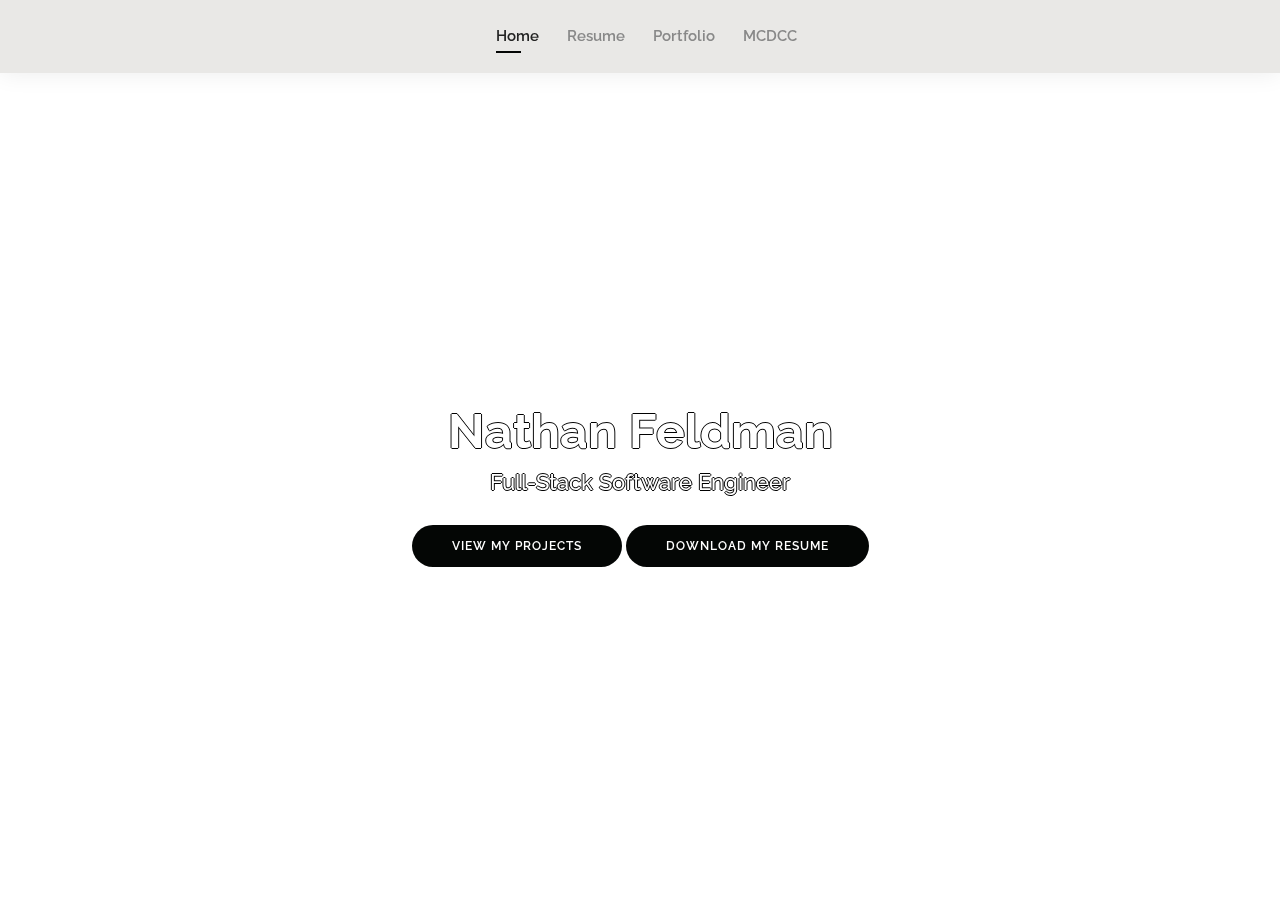
==== commit 65292d31: "Add MCDCC page, fix website links" ====
--- a/index.html
+++ b/index.html
@@ -41,6 +41,7 @@
           <li><a class="active" href="index.html">Home</a></li>
           <li><a href="resume.html">Resume</a></li>
           <li><a href="portfolio.html">Portfolio</a></li>
+          <li><a href="MCDCC.html">MCDCC</a></li>
         </ul>
         <i class="bi bi-list mobile-nav-toggle"></i>
       </nav><!-- .navbar -->
--- a/assets/css/style.css
+++ b/assets/css/style.css
@@ -386,11 +386,13 @@
   font-weight: 700;
   line-height: 56px;
   color: #222222;
+  text-shadow: -1px 0 black, 0 1px black, 1px 0 black, 0 -1px black;
 }
 #hero h2 {
   color: #6f6f6f;
   margin: 10px 0 0 0;
   font-size: 22px;
+  text-shadow: -1px 0 black, 0 1px black, 1px 0 black, 0 -1px black;
 }
 #hero .btn-about {
   font-family: "Raleway", sans-serif;
@@ -417,7 +419,6 @@
 @media (max-width: 992px) {
   #hero:before {
     content: "";
-    background: rgba(255, 255, 255, 0.8);
     position: absolute;
     bottom: 0;
     top: 0;
@@ -913,9 +914,6 @@
 .portfolio .portfolio-wrap:hover::before {
   opacity: 1;
 }
-.portfolio .portfolio-wrap:hover img {
-  transform: scale(1.2);
-}
 .portfolio .portfolio-wrap:hover .portfolio-info {
   opacity: 1;
 }
@@ -972,6 +970,12 @@
 }
 .portfolio-details .portfolio-description p {
   padding: 0;
+}
+#portfolio-container {
+  display: flex;
+  flex-direction: row;
+  justify-content: space-evenly;
+  align-items: center;
 }
 
 /*--------------------------------------------------------------
@@ -1113,4 +1117,4 @@
 }
 #footer .credits a {
   color: #040605;
-}+}
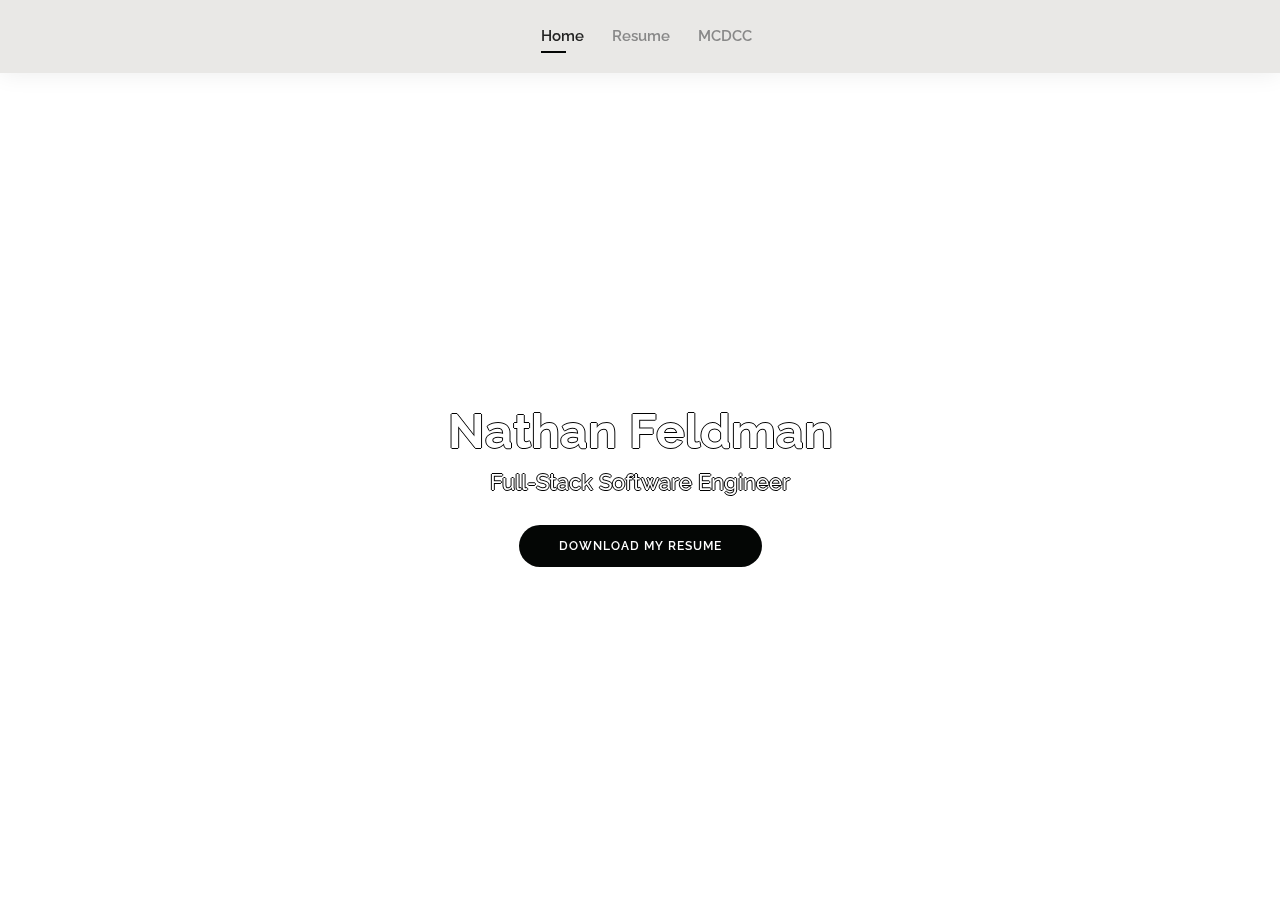
==== commit 5eae1512: "remove portfolio page" ====
--- a/index.html
+++ b/index.html
@@ -40,7 +40,7 @@
         <ul>
           <li><a class="active" href="index.html">Home</a></li>
           <li><a href="resume.html">Resume</a></li>
-          <li><a href="portfolio.html">Portfolio</a></li>
+          <!-- <li><a href="portfolio.html">Portfolio</a></li> -->
           <li><a href="MCDCC.html">MCDCC</a></li>
         </ul>
         <i class="bi bi-list mobile-nav-toggle"></i>
@@ -58,8 +58,10 @@
     <div class="container d-flex flex-column align-items-center" data-aos="zoom-in" data-aos-delay="100">
       <h1 style="color: white">Nathan Feldman</h1>
       <h2 style="color: white">Full-Stack Software Engineer</h2>
-      <span><a href="portfolio.html" class="btn-about">View My Projects</a>
-      <a href="Resume.pdf" target="_blank" class="btn-about">Download My Resume</a></span>
+      <span>
+        <!-- <a href="portfolio.html" class="btn-about">View My Projects</a> -->
+        <a href="Resume.pdf" target="_blank" class="btn-about">Download My Resume</a>
+      </span>
     </div>
   </section><!-- End Hero -->
 
--- a/assets/css/style.css
+++ b/assets/css/style.css
@@ -468,6 +468,17 @@
   bottom: 0;
   left: calc(50% - 25px);
 }
+.section-title h3::after {
+  content: "";
+  position: relative;
+  display: block;
+  width: 30px;
+  height: 2px;
+  background: #040605;
+  bottom: 0;
+  left: calc(50% - 25px);
+  margin-top: 15px;
+}
 .section-title p {
   margin-bottom: 0;
 }
@@ -1102,6 +1113,63 @@
 }
 
 /*--------------------------------------------------------------
+# MCDCC grid
+--------------------------------------------------------------*/
+.MCDCC-grid {
+  display: grid;
+  grid-template-columns: repeat(3, 1fr);
+  gap: 25px;
+  grid-auto-rows: minmax(100px, auto);
+}
+.MCDCC-grid div {
+  border: 2px solid grey;
+  padding-top: 15px;
+}
+.MCDCC-grid img {
+  border: 2px solid black;
+}
+.MCDCC-photo-1 {
+  grid-column: 1;
+  grid-row: 1;
+}
+.MCDCC-photo-2 {
+  grid-column: 3;
+  grid-row: 2;
+}
+.MCDCC-photo-3 {
+  grid-column: 1;
+  grid-row: 3;
+}
+.MCDCC-photo-4 {
+  grid-column: 3;
+  grid-row: 4;
+}
+.MCDCC-general {
+  grid-column-start: 2;
+  grid-column-end: 4;
+  grid-row: 1;
+}
+.MCDCC-GOTV {
+  grid-column-start: 1;
+  grid-column-end: 3;
+  grid-row: 2;
+}
+.MCDCC-fundraising {
+  grid-column-start: 2;
+  grid-column-end: 4;
+  grid-row: 3;
+}
+.MCDCC-appointments {
+  grid-column-start: 1;
+  grid-column-end: 3;
+  grid-row: 4;
+}
+.MCDCC-text {
+  padding-left: 16px;
+  padding-right: 16px;
+}
+
+/*--------------------------------------------------------------
 # Footer
 --------------------------------------------------------------*/
 #footer {
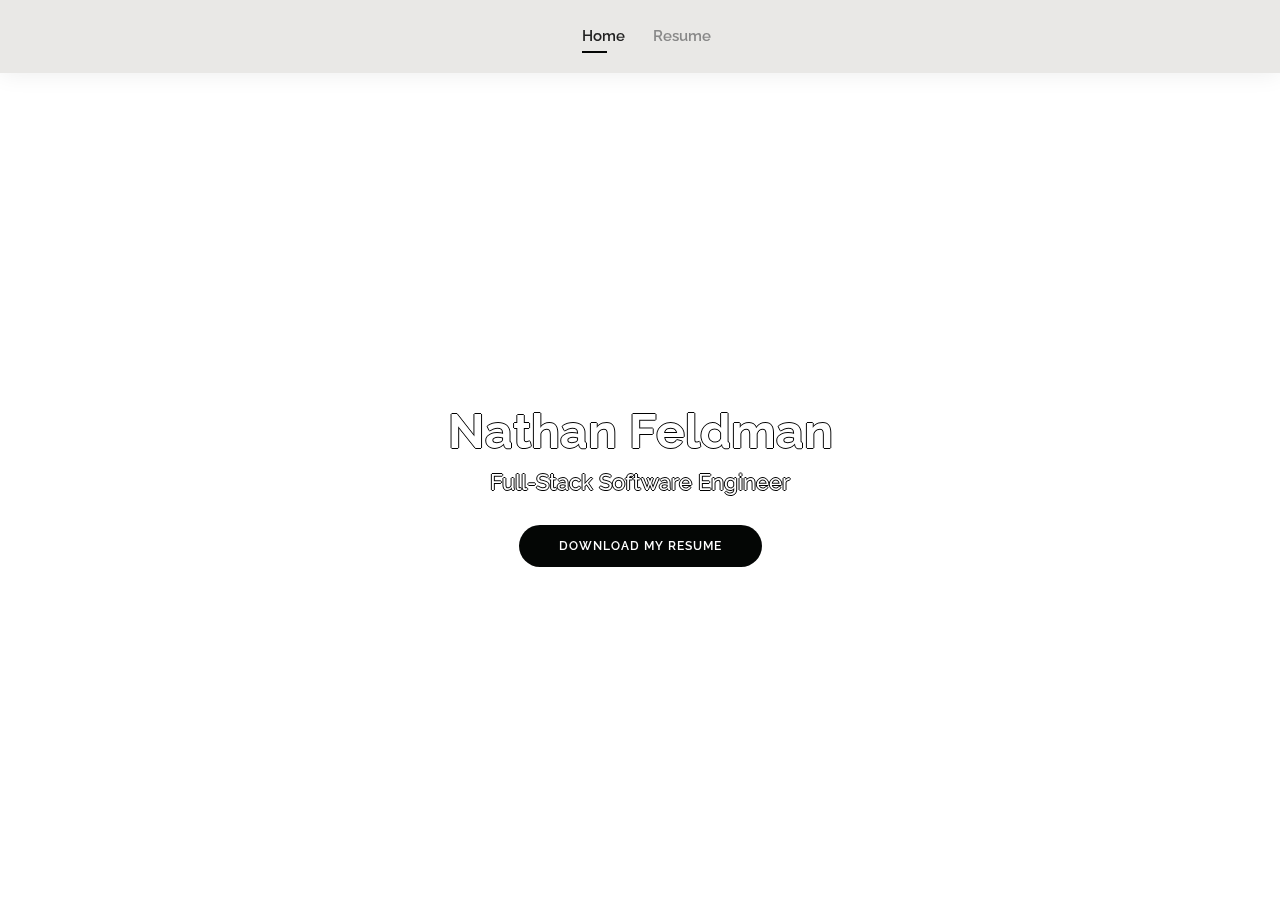
==== commit 85820d47: "mcdcc down" ====
--- a/index.html
+++ b/index.html
@@ -41,7 +41,7 @@
           <li><a class="active" href="index.html">Home</a></li>
           <li><a href="resume.html">Resume</a></li>
           <!-- <li><a href="portfolio.html">Portfolio</a></li> -->
-          <li><a href="MCDCC.html">MCDCC</a></li>
+          <!-- <li><a href="MCDCC.html">MCDCC</a></li> -->
         </ul>
         <i class="bi bi-list mobile-nav-toggle"></i>
       </nav><!-- .navbar -->
